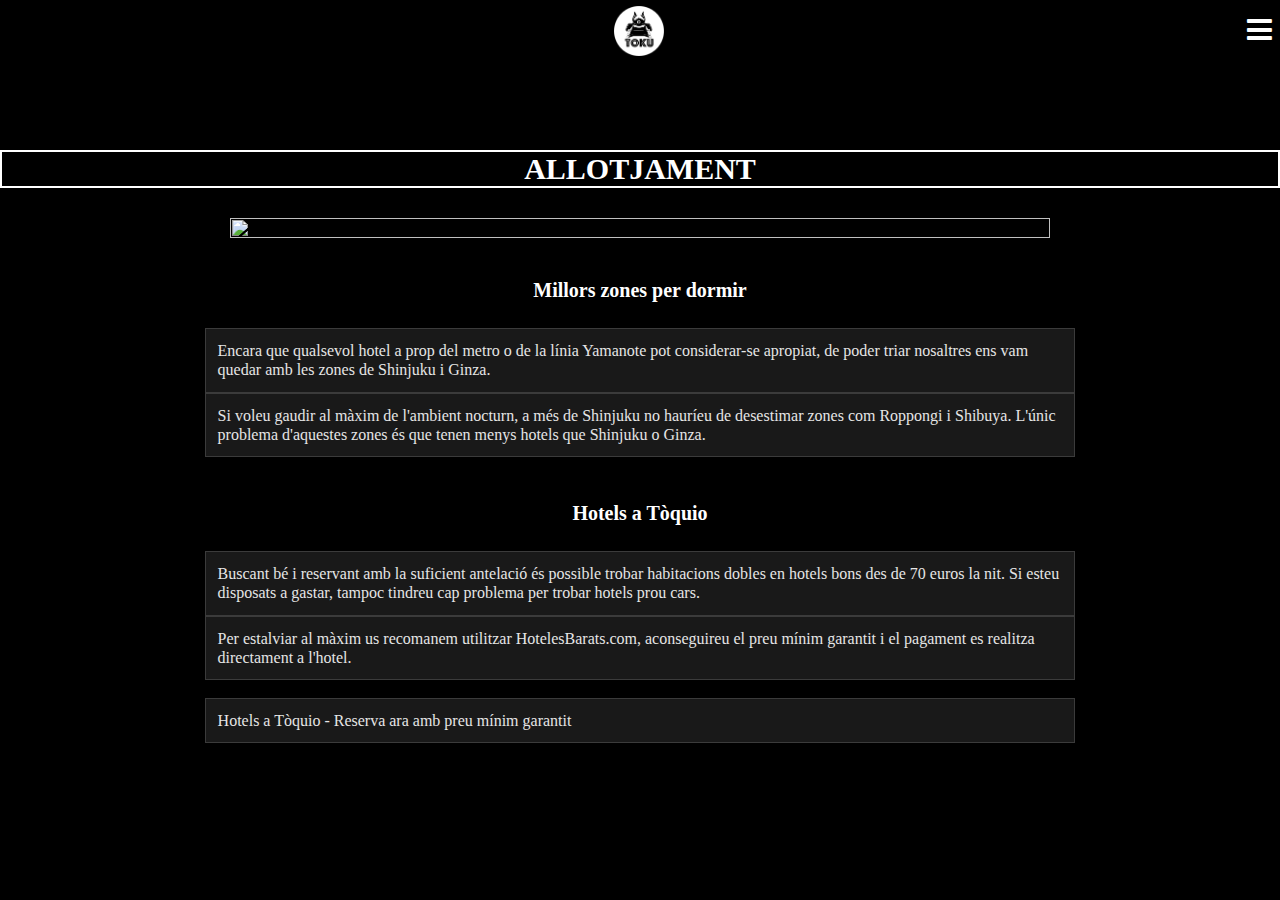
==== WEB/Allotjament.html @ 31776e54 "Add files via upload" ====
<!DOCTYPE html>
<html lang="en">
<head>
  <meta charset="UTF-8">
  <meta name="viewport" content="width=device-width, initial-scale=1.0">
  <meta http-equiv="X-UA-Compatible" content="ie=edge">
  <link rel="stylesheet" href="css/tv_toku.css" type="text/css"/>
  <link rel="stylesheet" href="css/Phone_toku.css" type="text/css"/>
  <link rel="stylesheet" href="css/tablet.css" type="text/css"/>
  <link rel="stylesheet" href="css/fontello.css">


</head>

<body>
  <header>
  <div class="capçalera">
  <img src="imagenes/logoo.png"/>
  <input type="checkbox" id="menu-bar">
  <label class="icon-menu" for= "menu-bar"></label>
  <nav class="menu">
    <a href="index.html" target="_self">Index</a>
    <a href="guia.html" target="_self">Guía Turistica</a>
    <a href="historia.html" target="_self">Historia</a>
    <a href="Allotjament.html" target="_self">Allotjament</a>
    <a href="transports.html" target="_self">Transports</a>
    <a href="Gastronomia.html" target="_self">Gastronomia</a>
    <a href="Contacta.html" target="_self">Contacta</a>
  </nav>
</div>
</header>

<div id="allotjament">
  <h3>ALLOTJAMENT</h3>
    <img src="imagenes/hotel.jpg"/>
<h4>Millors zones per dormir</h4>
 <p>Encara que qualsevol hotel a prop del metro o de la línia Yamanote pot considerar-se apropiat, de poder triar nosaltres ens vam quedar amb les zones de Shinjuku i Ginza.</p>

<p>Si voleu gaudir al màxim de l'ambient nocturn, a més de Shinjuku no hauríeu de desestimar zones com Roppongi i Shibuya. L'únic problema d'aquestes zones és que tenen menys hotels que Shinjuku o Ginza.</p>

 <h4>Hotels a Tòquio</h4>
 <p>Buscant bé i reservant amb la suficient antelació és possible trobar habitacions dobles en hotels bons des de 70 euros la nit. Si esteu disposats a gastar, tampoc tindreu cap problema per trobar hotels prou cars.</p>

<p>Per estalviar al màxim us recomanem utilitzar HotelesBarats.com, aconseguireu el preu mínim garantit i el pagament es realitza directament a l'hotel.</p>

 <p>Hotels a Tòquio - Reserva ara amb preu mínim garantit</p>





</div>

   <footer>

   </footer>

</body>
</html>
---- WEB/css/tv_toku.css ----
@media screen  and (min-width:1280px)  {
  body{
    margin: 0;
    padding: 0;
    color:white;
    background-color: black;


  }

  header {
    width:100%;
    height:9%;
    background:black;
    color:white;
    position: fixed;
    top:0;
    left:0;
    z-index:100;
  }

  #contenedor {
    width:100%;
    height: 100vh;
    margin-top:-20px;
    background-image: url(tokyyo.png);
    background-size: 100% auto;

  }

  #menu-bar {
    display: none;
  }

  header label {
  float: right;
  font-size: 40px;
  margin: 32px 0;
  margin-top: 20px;
  cursor:pointer;
  }

  header .contenedor {
    display: table;

  }


  h1{
    font-size:100px;
    text-align:center;
    position:relative;
    font-family: phosphate;
    color:white;
    margin: 0;
    padding: 0;
    padding-top: 18%;

  }

  h2 {
    font-size: 65px;
    text-align:center;
    font-family: phosphate;
    color:white;
    margin: 0;
    padding: 0;

  }

  h3 {
    font-size: 50px;
    text-align: center;
    border: white 2px solid;




  }



  h4 {
     text-align: center;
     font-size: 20px;
  }


 h5 {

 font-size:90px;
  border:#424242 2px solid;

 }

 h6 {
   font-size:20px;
 }

 li {
   text-align: center;
   list-style: none;
   color:white;

 }

  p {
     width:50%;
     text-align: left;
     margin:0 auto;
     border:#424242 2px solid;
     background-color: #1C1C1C;
     opacity:0.9;
     padding:15px;
     line-height: 1.2em;

  }

  .menu{
   position: absolute;
   top:100%;
   left:0;
   width: 100%;
   height: 100vh;
   background: black;
   opacity: 0.80;
   transition: all 0.6s;
   transform : translateX(-100%);

  }



  .menu a{
    display: block;
    color:white;
    height: 50px;
    text-decoration: none;
    padding: 10px;
    border-bottom: 1px solid white;
    opacity: 0.5;
  }

  .menu a:hover {
    background: white;
    opacity: 0.2;
  }

  #menu-bar:checked ~ .menu {
  transform : translateX(0%);
  }

  #tokyo {
    margin-top:43px;
    position: relative;
  }

  #tokyo img{
    width:100%;
    height:30px;
  }



  #tokyo .contenedor {
    position:relative;
    top:50%;
    left:20%;
    color:white;
    font-size:25px;
  }



  section {
    width: 100%;
    margin-bottom: 25px;
  }

  .capçalera img {
    width:50px;
    height:50px;
    vertical-align:middle;
    margin-left:48%;
    margin-top:14px;


  }

#blog  img{
   width:400px;
   height: 35vh;
   margin:30px;
}

#blog {
  display: flex;
  justify-content: center;
  flex-wrap:wrap;
  margin:10px;
  margin-top:100px;

}

  }
a{
  text-decoration: none;
  color: #FFF;
}



#historia {
  margin-top: 150px;
  text-align: center;
}

#historia img {
  margin-bottom: 10px;
  width:100px;
  height:200px;
}



#Cultura {
  margin-top: 150px;
  text-align: center;
}

#Cultura img {
  margin-bottom: 10px;
  width:1000px;
  height:600px;
}


#llocs {
  margin-top: 150px;
  text-align: center;
}

#llocs img {
  margin-bottom: 10px;
  width:1000px;
  height:600px;
}

#allotjament {
  margin-top: 150px;
  text-align: center;
}

#allotjament img {
  margin-bottom: 10px;
  width:1000px;
  height:600px;
}

#transports {
  margin-top: 150px;
  text-align: center;
}

#transports img {
  margin-bottom: 10px;
  width:1000px;
  height:600px;
}



#contacta {
  margin-top:200px;
  text-align: center;

}

footer {
   height:50px;
   width:100%;
   background-color:black;
   margin-top:10px;
}







 }
---- WEB/css/tablet.css ----
@media screen and  (min-width:481px) {

  body{
    margin: 0;
    padding: 0;
    background-color:black;
    color:white;

  }

  header {
    width:100%;
    height:7%;
    background:black;
    color:white;
    position: fixed;
    top:0;
    left:0;
    z-index:100;
  }



#contenedor {
  width:100%;
  height:88vh;
  margin-top:-50px;
  background-repeat: no-repeat;

  background-image: url(tokyyo.png);
  background-size: 100% auto;
}

#menu-bar {
  display: none;

}

header label {
float: right;
font-size: 29px;
margin: 22px 0;
cursor:pointer;
margin-top:14px;
}

header .contenedor {
  display: table;

}


h1{
  font-size:100px;
  text-align:center;
  color:white;
  margin: 0;
  padding: 0;
  padding-top: 16%;
    font-family: phosphate;
}

h2 {
  font-size: 50px;
  text-align:center;
  color:white;
  margin: 0;
  padding: 0;
    font-family: phosphate;

}

h3 {
   text-align: center;
   font-size:30px;
   border: white 2px solid;

}

h5{
  font-size:20px;
   border:#424242 2px solid;

}
li {
  text-align: center;
  list-style: none;
  color:white;
  font-size:22px;

}


p {
  width:66%;
  text-align: left;
  margin:0 auto;
  border:#424242 1px solid;
  background-color: #1C1C1C;
  opacity:0.9;
  padding:12px;
}

.menu{
 position: absolute;
 top:58px;
 left:0px;
 width: 100%;
 height: 100vh;
 background: black;
 opacity: 2;
 transition: all 0.6s;
 transform : translateX(-100%);

}

.menu a{
  display: block;
  color:white;
  height: 49px;
  text-decoration: none;
  padding: 10px;
  border-bottom: 1px solid white;
  opacity: 0.3;
}

.menu a:hover {
  background: white;
  opacity: 0.2;
}

#menu-bar:checked ~ .menu {
transform : translateX(0%);
}


#tokyo {
  margin-top:66px;
  position: relative;
}
#tokyo img{
  width:100%;
  height:30vh;
  position:relative;

}

#tokyo .contenedor {
  position:absolute;
  top:30%;
  left:20%;
  color:white;
  font-size:25px;
  border:#424242 2px solid;

}



section {
  width: 100%;
  margin-bottom: 25px;
}

.capçalera img {
  width:50px;
  height:50px;
  position:absolute;
  vertical-align:middle;
  margin-left:48%;
  margin-top:0.5%;


}

#blog  img{
   width:400px;
   height: 250px;
   margin:30px;



}

#blog {
  display: flex;
  justify-content: center;
  flex-wrap:wrap;
  margin:3px;

}






#historia{
  margin-top: 70px;
  text-align: center;
}
#historia img{
margin-bottom: 10px;
width:70%;
height:40%;
}

#transports {
  margin-top: 20px;
  text-align: center;
}

#transports img {
  margin-bottom: 10px;
  width:80%;
  height:40%;
}


#Cultura {
  margin-top: 70px;
  text-align: center;
}

#Cultura img {
  margin-bottom: 10px;
  width:70%;
  height:30%;
}

#llocs{
  margin-top: 80px;
  text-align: center;
}
#llocs img{
margin-bottom: 10px;
width:70%;
height:40%;
}

#allotjament {
  margin-top: 150px;
  text-align: center;
}

#allotjament img {
  margin-bottom: 10px;
  width:80%;
  height:40%;
}









#contacta {
  margin-top:200px;
  text-align: center;
 border:#424242 2px solid;
}

footer {
   height:50px;
   width:100%;
   background-color:black;
   margin-top:10px;
}



}
---- WEB/css/fontello.css ----
@font-face {
  font-family: 'fontello';
  src: url('../font/fontello.eot?81741302');
  src: url('../font/fontello.eot?81741302#iefix') format('embedded-opentype'),
       url('../font/fontello.woff2?81741302') format('woff2'),
       url('../font/fontello.woff?81741302') format('woff'),
       url('../font/fontello.ttf?81741302') format('truetype'),
       url('../font/fontello.svg?81741302#fontello') format('svg');
  font-weight: normal;
  font-style: normal;
}
/* Chrome hack: SVG is rendered more smooth in Windozze. 100% magic, uncomment if you need it. */
/* Note, that will break hinting! In other OS-es font will be not as sharp as it could be */
/*
@media screen and (-webkit-min-device-pixel-ratio:0) {
  @font-face {
    font-family: 'fontello';
    src: url('../font/fontello.svg?81741302#fontello') format('svg');
  }
}
*/
 
 [class^="icon-"]:before, [class*=" icon-"]:before {
  font-family: "fontello";
  font-style: normal;
  font-weight: normal;
  speak: none;
 
  display: inline-block;
  text-decoration: inherit;
  width: 1em;
  margin-right: .2em;
  text-align: center;
  /* opacity: .8; */
 
  /* For safety - reset parent styles, that can break glyph codes*/
  font-variant: normal;
  text-transform: none;
 
  /* fix buttons height, for twitter bootstrap */
  line-height: 1em;
 
  /* Animation center compensation - margins should be symmetric */
  /* remove if not needed */
  margin-left: .2em;
 
  /* you can be more comfortable with increased icons size */
  /* font-size: 120%; */
 
  /* Font smoothing. That was taken from TWBS */
  -webkit-font-smoothing: antialiased;
  -moz-osx-font-smoothing: grayscale;
 
  /* Uncomment for 3D effect */
  /* text-shadow: 1px 1px 1px rgba(127, 127, 127, 0.3); */
}
 
.icon-flight:before { content: '\e800'; } /* '' */
.icon-menu:before { content: '\f0c9'; } /* '' */
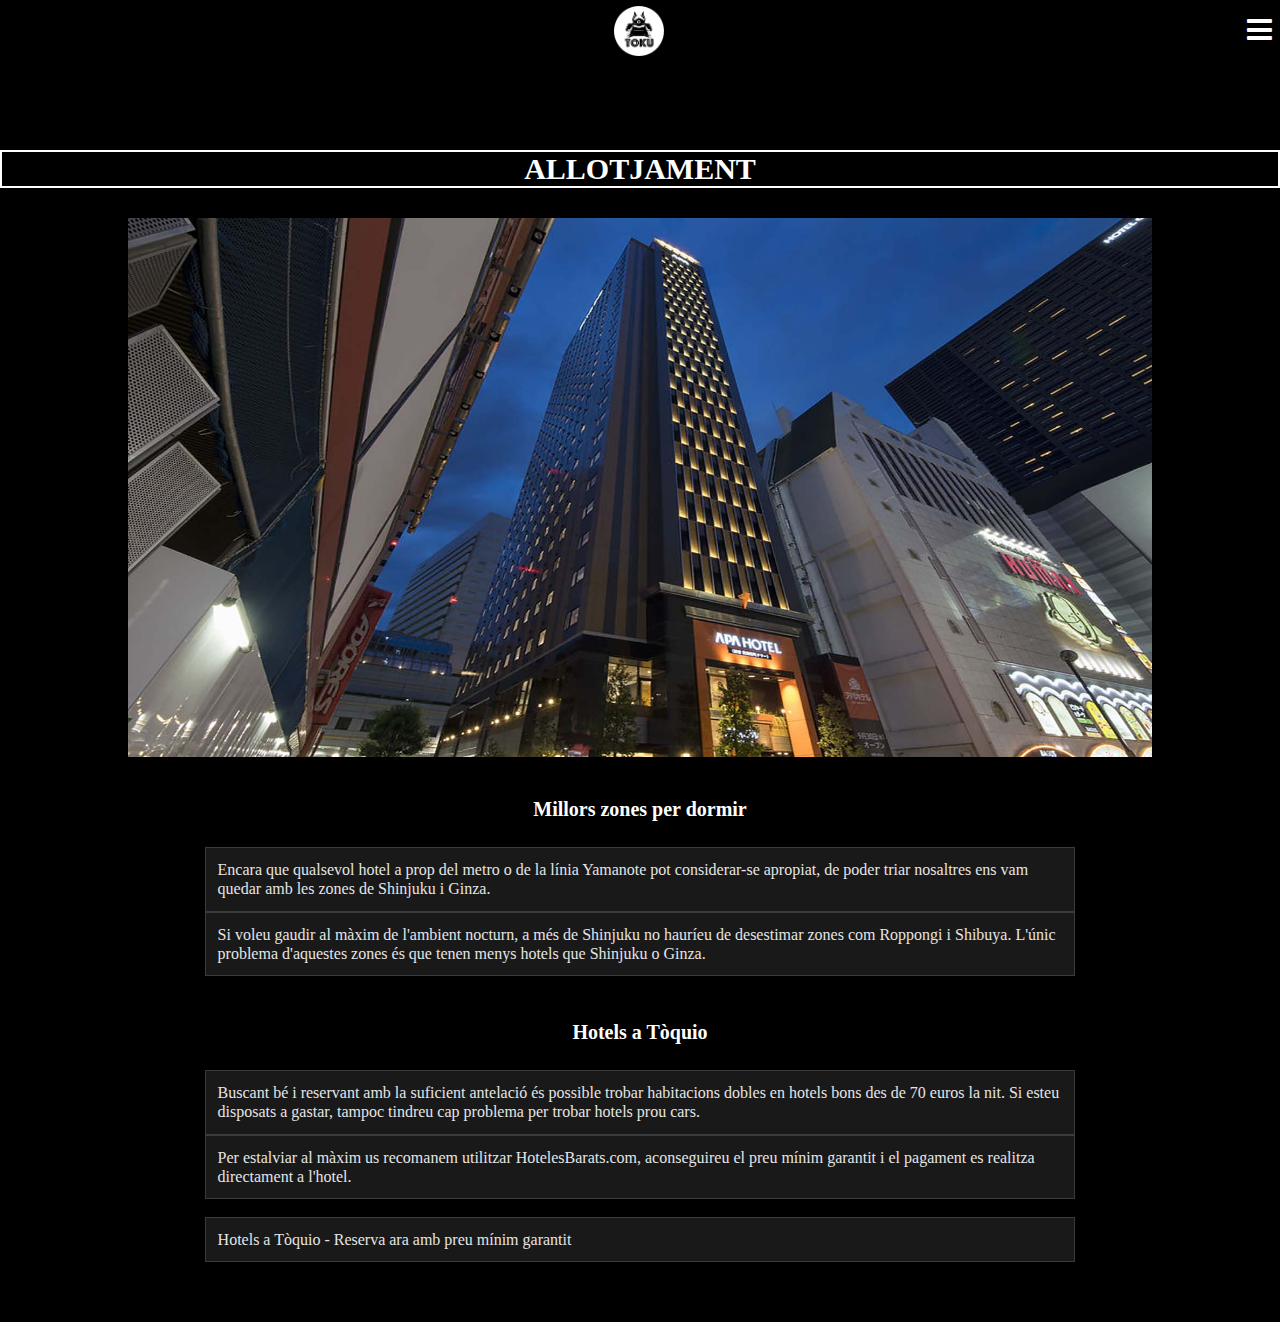
==== commit 374a078c: "Update Allotjament.html" ====
--- a/WEB/Allotjament.html
+++ b/WEB/Allotjament.html
@@ -5,7 +5,7 @@
   <meta name="viewport" content="width=device-width, initial-scale=1.0">
   <meta http-equiv="X-UA-Compatible" content="ie=edge">
   <link rel="stylesheet" href="css/tv_toku.css" type="text/css"/>
-  <link rel="stylesheet" href="css/Phone_toku.css" type="text/css"/>
+  <link rel="stylesheet" href="css/Phone_Toku.css" type="text/css"/>
   <link rel="stylesheet" href="css/tablet.css" type="text/css"/>
   <link rel="stylesheet" href="css/fontello.css">
 
@@ -32,7 +32,7 @@
 
 <div id="allotjament">
   <h3>ALLOTJAMENT</h3>
-    <img src="imagenes/hotel.jpg"/>
+    <img src="img/hotel.jpg"/>
 <h4>Millors zones per dormir</h4>
  <p>Encara que qualsevol hotel a prop del metro o de la línia Yamanote pot considerar-se apropiat, de poder triar nosaltres ens vam quedar amb les zones de Shinjuku i Ginza.</p>
 
--- a/WEB/css/Phone_Toku.css
+++ b/WEB/css/Phone_Toku.css
@@ -0,0 +1,270 @@
+@media  screen and (max-width: 480px)  {
+  body{
+    margin: 0;
+    padding: 0;
+    background-color:black;
+    color:white;
+
+  }
+
+header {
+  width:100%;
+  height:7.7%;
+  background:black;
+  color:white;
+  position: fixed;
+  top:0;
+  left:0;
+  z-index:100;
+}
+
+
+
+#contenedor {
+  width:100%;
+  height:20vh;
+  margin-top:-60px;
+
+
+  background-image: url(tokyyo.png);
+  background-size: 100% auto;
+}
+
+#menu-bar {
+  display: none;
+
+}
+
+header label {
+float: right;
+font-size: 29px;
+margin: 22px 0;
+cursor:pointer;
+margin-top:14px;
+}
+
+header .contenedor {
+  display: table;
+
+}
+
+
+h1{
+  font-size:30px;
+  text-align:center;
+  position:relative;
+  font-family: phosphate;
+  color:white;
+  margin: 0;
+  padding: 0;
+  padding-top: 40px;
+
+}
+
+h2 {
+  font-size: 20px;
+  font-family: phosphate;
+  text-align:center;
+  color:white;
+  margin: 0;
+  padding: 0;
+
+}
+
+h3 {
+   text-align: center;
+   font-size:25px;
+    border: white 2px solid;
+}
+
+h5{
+  font-size:20px;
+   border:#424242 2px solid;
+
+}
+
+h6 {
+  font-size:20px;
+  border:#424242 2px solid;
+}
+
+li {
+  text-align: center;
+  list-style: none;
+  color:white;
+}
+
+p {
+  width:80%;
+  font-size:13px;
+  text-align: left;
+  margin:0 auto;
+  border:#424242 2px solid;
+  background-color: #1C1C1C;
+  opacity:0.9;
+  padding:10px;
+}
+
+.menu{
+ position: absolute;
+ top:54px;
+ left:0px;
+ width: 100%;
+ height: 100vh;
+ background: black;
+ opacity: 0.90;
+ transition: all 0.6s;
+ transform : translateX(-100%);
+
+}
+
+.menu a{
+  display: block;
+  color:white;
+  height: 50px;
+  text-decoration: none;
+  padding: 10px;
+  border-bottom: 1px solid white;
+  opacity: 0.3;
+}
+
+.menu a:hover {
+  background: white;
+  opacity: 0.2;
+}
+
+#menu-bar:checked ~ .menu {
+transform : translateX(0%);
+}
+
+
+#tokyo {
+  margin-top:70px;
+  position: relative;
+
+}
+#tokyo img{
+  width:100%;
+  height:80px;
+
+}
+
+#tokyo .contenedor {
+  position:absolute;
+  top:60%;
+  left:20%;
+  color:white;
+  font-size:25px;
+
+}
+
+
+
+section {
+  width: 100%;
+  margin-bottom: 25px;
+}
+
+.capçalera img {
+  width:50px;
+  height:50px;
+  position:absolute;
+  vertical-align:middle;
+  margin-left:45%;
+  margin-top:0.5%;
+
+
+}
+
+#blog  img{
+   width:300px;
+   height: 200px;
+
+}
+
+#blog {
+  display: flex;
+  justify-content: center;
+  flex-wrap:wrap;
+  margin:3px;
+}
+
+#historia{
+  margin-top: 70px;
+  text-align: center;
+}
+#historia img{
+margin-bottom: 15px;
+
+
+width:80%;
+height:40%;
+}
+
+#transports{
+  margin-top: 70px;
+  text-align: center;
+}
+#transports img{
+margin-bottom: 10px;
+width:100%;
+height:40%;
+}
+
+
+#Cultura {
+  margin-top: 70px;
+  text-align: center;
+}
+
+#Cultura img {
+  margin-bottom: 10px;
+  width:80%;
+  height:40%;
+}
+
+#llocs{
+  margin-top: 70px;
+  text-align: center;
+}
+#llocs img{
+margin-bottom: 10px;
+width:80%;
+height:40%;
+}
+
+#allotjament {
+  margin-top: 150px;
+  text-align: center;
+}
+
+#allotjament img {
+  margin-bottom: 5px;
+  width:80%;
+  height:40%;
+}
+
+
+
+#contacta{
+  margin-top: 70px;
+  text-align: center;
+
+}
+#contacta img{
+margin-bottom: 10px;
+width:90%;
+height:50%;
+}
+
+
+footer {
+   height:50px;
+   width:100%;
+   background-color:black;
+   margin-top:10px;
+}
+
+
+
+}
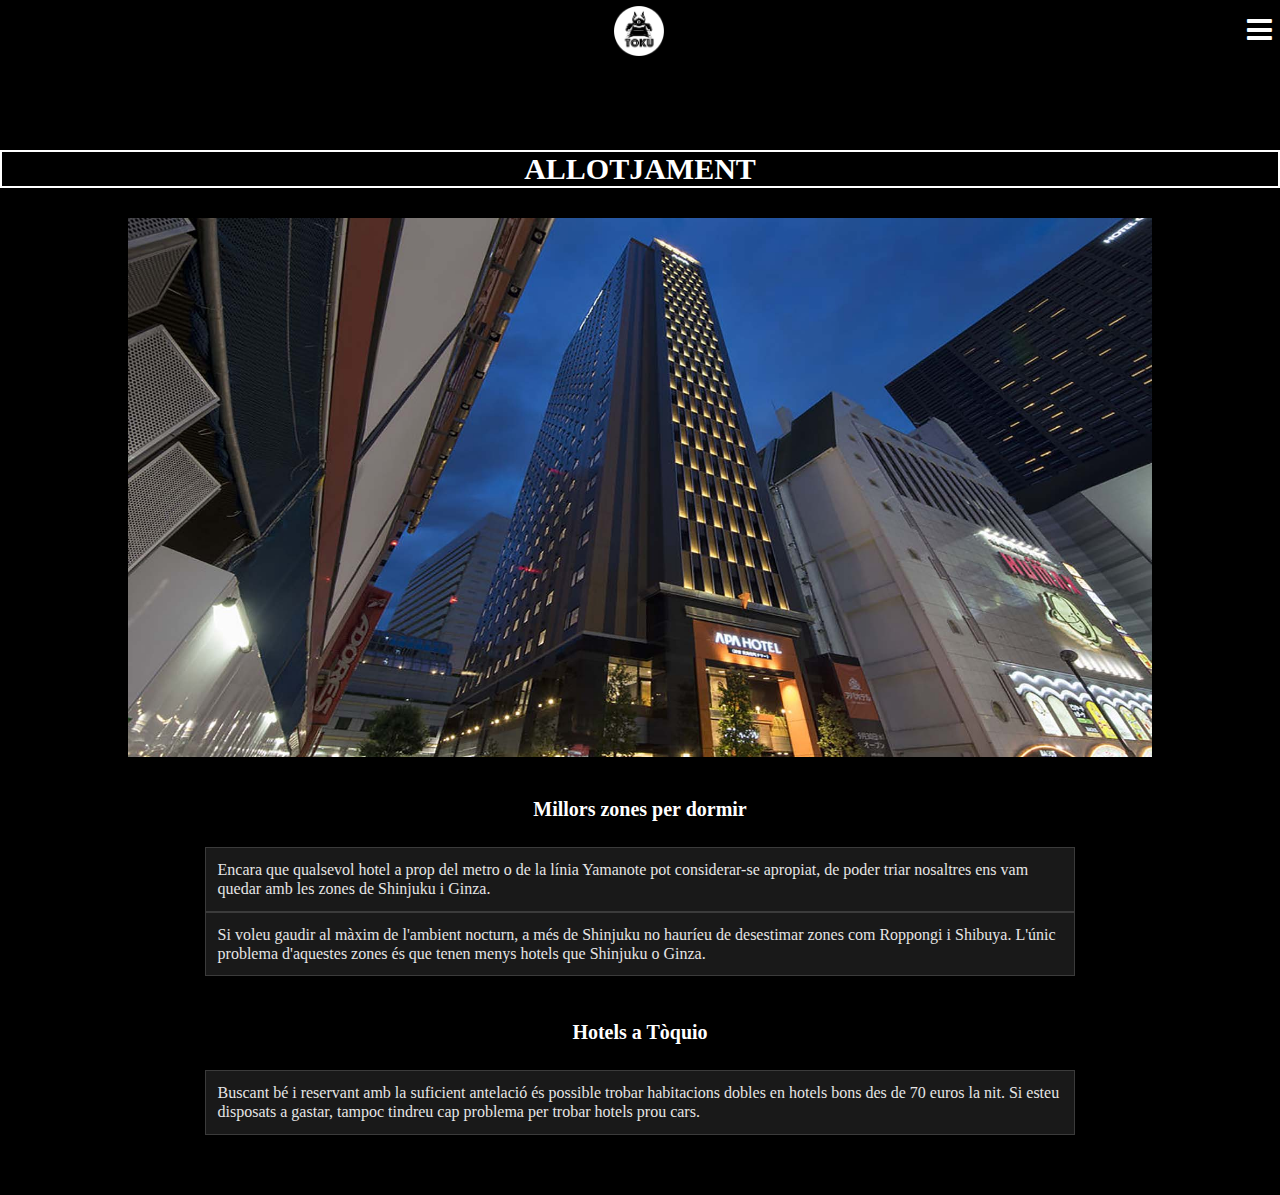
==== commit 05ea43db: "Update Allotjament.html" ====
--- a/WEB/Allotjament.html
+++ b/WEB/Allotjament.html
@@ -41,9 +41,7 @@
  <h4>Hotels a Tòquio</h4>
  <p>Buscant bé i reservant amb la suficient antelació és possible trobar habitacions dobles en hotels bons des de 70 euros la nit. Si esteu disposats a gastar, tampoc tindreu cap problema per trobar hotels prou cars.</p>
 
-<p>Per estalviar al màxim us recomanem utilitzar HotelesBarats.com, aconseguireu el preu mínim garantit i el pagament es realitza directament a l'hotel.</p>
 
- <p>Hotels a Tòquio - Reserva ara amb preu mínim garantit</p>
 
 
 
--- a/WEB/css/tv_toku.css
+++ b/WEB/css/tv_toku.css
@@ -50,18 +50,18 @@
     font-size:100px;
     text-align:center;
     position:relative;
-    font-family: phosphate;
+    font-family: 'Bungee Inline', cursive;
     color:white;
     margin: 0;
     padding: 0;
-    padding-top: 18%;
+    padding-top: 14%;
 
   }
 
   h2 {
     font-size: 65px;
     text-align:center;
-    font-family: phosphate;
+    font-family: 'Bungee Inline', cursive;
     color:white;
     margin: 0;
     padding: 0;
--- a/WEB/css/Phone_Toku.css
+++ b/WEB/css/Phone_Toku.css
@@ -53,17 +53,18 @@
   font-size:30px;
   text-align:center;
   position:relative;
-  font-family: phosphate;
+ font-family: 'Bungee Inline', cursive;
   color:white;
   margin: 0;
   padding: 0;
-  padding-top: 40px;
+  padding-top: 30px;
 
 }
 
 h2 {
-  font-size: 20px;
-  font-family: phosphate;
+  font-size: 13px;
+font-family: 'Bungee Inline', cursive;
+  margin-top:14%;
   text-align:center;
   color:white;
   margin: 0;
--- a/WEB/css/tablet.css
+++ b/WEB/css/tablet.css
@@ -53,20 +53,22 @@
 h1{
   font-size:100px;
   text-align:center;
+  font-family: 'Bungee Inline', cursive;
   color:white;
   margin: 0;
   padding: 0;
-  padding-top: 16%;
-    font-family: phosphate;
+  padding-top: 5%;
+    
 }
 
 h2 {
-  font-size: 50px;
+  font-size: 40px;
+  margin-top:3%;
   text-align:center;
   color:white;
   margin: 0;
   padding: 0;
-    font-family: phosphate;
+  font-family: 'Bungee Inline', cursive;
 
 }
 
